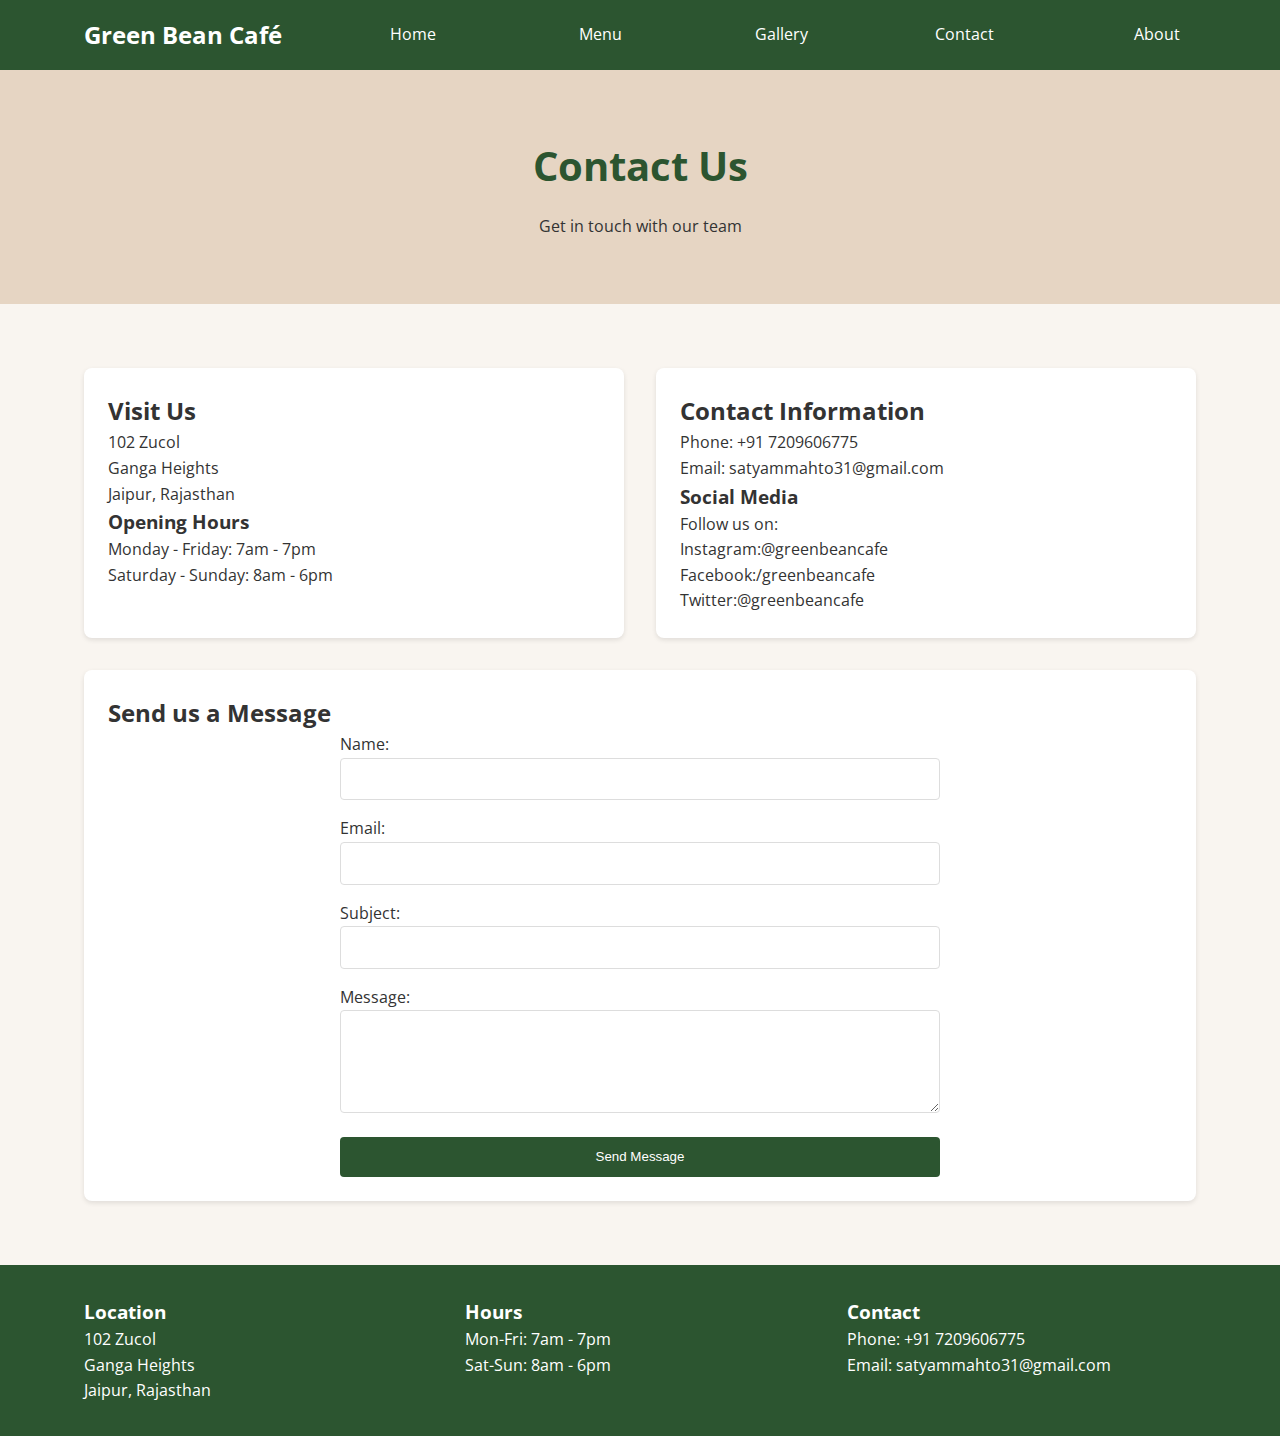
==== contact.html @ f26959c7 "Adding files to the repo" ====
<!DOCTYPE html>
<html lang="en">
<head>
    <meta charset="UTF-8">
    <meta name="viewport" content="width=device-width, initial-scale=1.0">
    <title>Contact Us - Green Bean Café</title>
    <link rel="stylesheet" href="styles.css">
    <link href="https://fonts.googleapis.com/css2?family=Open+Sans:wght@400;600;700&display=swap" rel="stylesheet">
</head>
<body>
    <header>
        <div class="container">
            <nav>
                <a href="index.html" class="logo">Green Bean Café</a>
                <ul class="nav-links">
                    <li><a href="index.html">Home</a></li>
                    <li><a href="menu.html">Menu</a></li>
                    <li><a href="gallery.html">Gallery</a></li>
                    <li><a href="contact.html">Contact</a></li>
                    <li><a href="about.html">About</a></li>
                </ul>
            </nav>
        </div>
    </header>

    <section class="hero">
        <div class="container">
            <h1>Contact Us</h1>
            <p>Get in touch with our team</p>
        </div>
    </section>

    <main>
        <div class="container">
            <div class="grid-container">
                <div class="card">
                    <h2>Visit Us</h2>
                    <p>102 Zucol<br>Ganga Heights<br>Jaipur, Rajasthan</p>
                    <h3>Opening Hours</h3>
                    <p>Monday - Friday: 7am - 7pm<br>
                    Saturday - Sunday: 8am - 6pm</p>
                </div>
                <div class="card">
                    <h2>Contact Information</h2>
                    <p>Phone: +91 7209606775<br>
                    Email: satyammahto31@gmail.com</p>
                    <h3>Social Media</h3>
                    <p>Follow us on:<br>
                    Instagram:@greenbeancafe<br>
                    Facebook:/greenbeancafe<br>
                    Twitter:@greenbeancafe</p>
                </div>
            </div>

            <div class="card">
                <h2>Send us a Message</h2>
                <form action="#" method="POST">
                    <div>
                        <label for="name">Name:</label>
                        <input type="text" id="name" name="name" required>
                    </div>
                    <div>
                        <label for="email">Email:</label>
                        <input type="email" id="email" name="email" required>
                    </div>
                    <div>
                        <label for="subject">Subject:</label>
                        <input type="text" id="subject" name="subject" required>
                    </div>
                    <div>
                        <label for="message">Message:</label>
                        <textarea id="message" name="message" rows="5" required></textarea>
                    </div>
                    <button type="submit">Send Message</button>
                </form>
            </div>
        </div>
    </main>

    <footer>
        <div class="container">
            <div class="footer-grid">
                <div>
                    <h3>Location</h3>
                    <p>102 Zucol<br>Ganga Heights<br>Jaipur, Rajasthan</p>
                </div>
                <div>
                    <h3>Hours</h3>
                    <p>Mon-Fri: 7am - 7pm<br>Sat-Sun: 8am - 6pm</p>
                </div>
                <div>
                    <h3>Contact</h3>
                    <p>Phone: +91 7209606775<br>Email: satyammahto31@gmail.com</p>
                </div>
            </div>
        </div>
    </footer>
</body>
</html>
---- styles.css ----
/* Global Styles */
:root {
    --primary-color: #2c5530;
    --secondary-color: #8b593e;
    --background-color: #f9f5f0;
    --text-color: #333;
    --accent-color: #e6d5c3;
}

* {
    margin: 0;
    padding: 0;
    box-sizing: border-box;
}

body {
    font-family: 'Open Sans', sans-serif;
    line-height: 1.6;
    color: var(--text-color);
    background-color: var(--background-color);
}

.container {
    width: 90%;
    max-width: 1200px;
    margin: 0 auto;
    padding: 0 20px;
}

/* Header Styles */
header {
    background-color: var(--primary-color);
    padding: 1rem 0;
    position: sticky;
    top: 0;
    z-index: 100;
}

nav {
    display: grid;
    grid-template-columns: auto 1fr;
    align-items: center;
}

.logo {
    color: white;
    text-decoration: none;
    font-size: 1.5rem;
    font-weight: bold;
}

.nav-links {
    display: grid;
    grid-template-columns: repeat(auto-fit, minmax(100px, auto));
    gap: 1rem;
    justify-items: end;
    list-style: none;
}

.nav-links a {
    color: white;
    text-decoration: none;
    padding: 0.5rem 1rem;
    transition: color 0.3s ease;
}

.nav-links a:hover {
    color: var(--accent-color);
}

/* Hero Section */
.hero {
    background-color: var(--accent-color);
    padding: 4rem 0;
    text-align: center;
}

.hero h1 {
    font-size: 2.5rem;
    color: var(--primary-color);
    margin-bottom: 1rem;
}

/* Main Content */
main {
    padding: 2rem 0;
}

.grid-container {
    display: grid;
    grid-template-columns: repeat(auto-fit, minmax(300px, 1fr));
    gap: 2rem;
    padding: 2rem 0;
}

.card {
    background: white;
    border-radius: 8px;
    padding: 1.5rem;
    box-shadow: 0 2px 5px rgba(0,0,0,0.1);
}

/* Form Styles */
form {
    display: grid;
    gap: 1rem;
    max-width: 600px;
    margin: 0 auto;
}

input, textarea {
    padding: 0.8rem;
    border: 1px solid #ddd;
    border-radius: 4px;
    width: 100%;
}

button {
    background-color: var(--primary-color);
    color: white;
    padding: 0.8rem 1.5rem;
    border: none;
    border-radius: 4px;
    cursor: pointer;
    transition: background-color 0.3s ease;
}

button:hover {
    background-color: #1a331e;
}

/* Footer */
footer {
    background-color: var(--primary-color);
    color: white;
    padding: 2rem 0;
    margin-top: 2rem;
}

.footer-grid {
    display: grid;
    grid-template-columns: repeat(auto-fit, minmax(200px, 1fr));
    gap: 2rem;
}

/* Responsive Design */
@media (max-width: 768px) {
    nav {
        grid-template-columns: 1fr;
        text-align: center;
        gap: 1rem;
    }
    
    .nav-links {
        grid-template-columns: 1fr;
        justify-items: center;
    }
    
    .hero h1 {
        font-size: 2rem;
    }
}

/* Menu Page Specific */
.menu-grid {
    display: grid;
    grid-template-columns: repeat(auto-fit, minmax(250px, 1fr));
    gap: 2rem;
}

.menu-item {
    background: white;
    border-radius: 8px;
    padding: 1.5rem;
    text-align: center;
}

/* Gallery Page Specific */
.gallery-grid {
    display: grid;
    grid-template-columns: repeat(auto-fit, minmax(200px, 1fr));
    gap: 1rem;
}

.gallery-item img {
    width: 100%;
    height: 200px;
    object-fit: cover;
    border-radius: 8px;
}

/* About Page Specific */
.team-member {
    text-align: center;
}

.team-member img {
    width: 150px;
    height: 150px;
    border-radius: 50%;
    margin-bottom: 1rem;
}
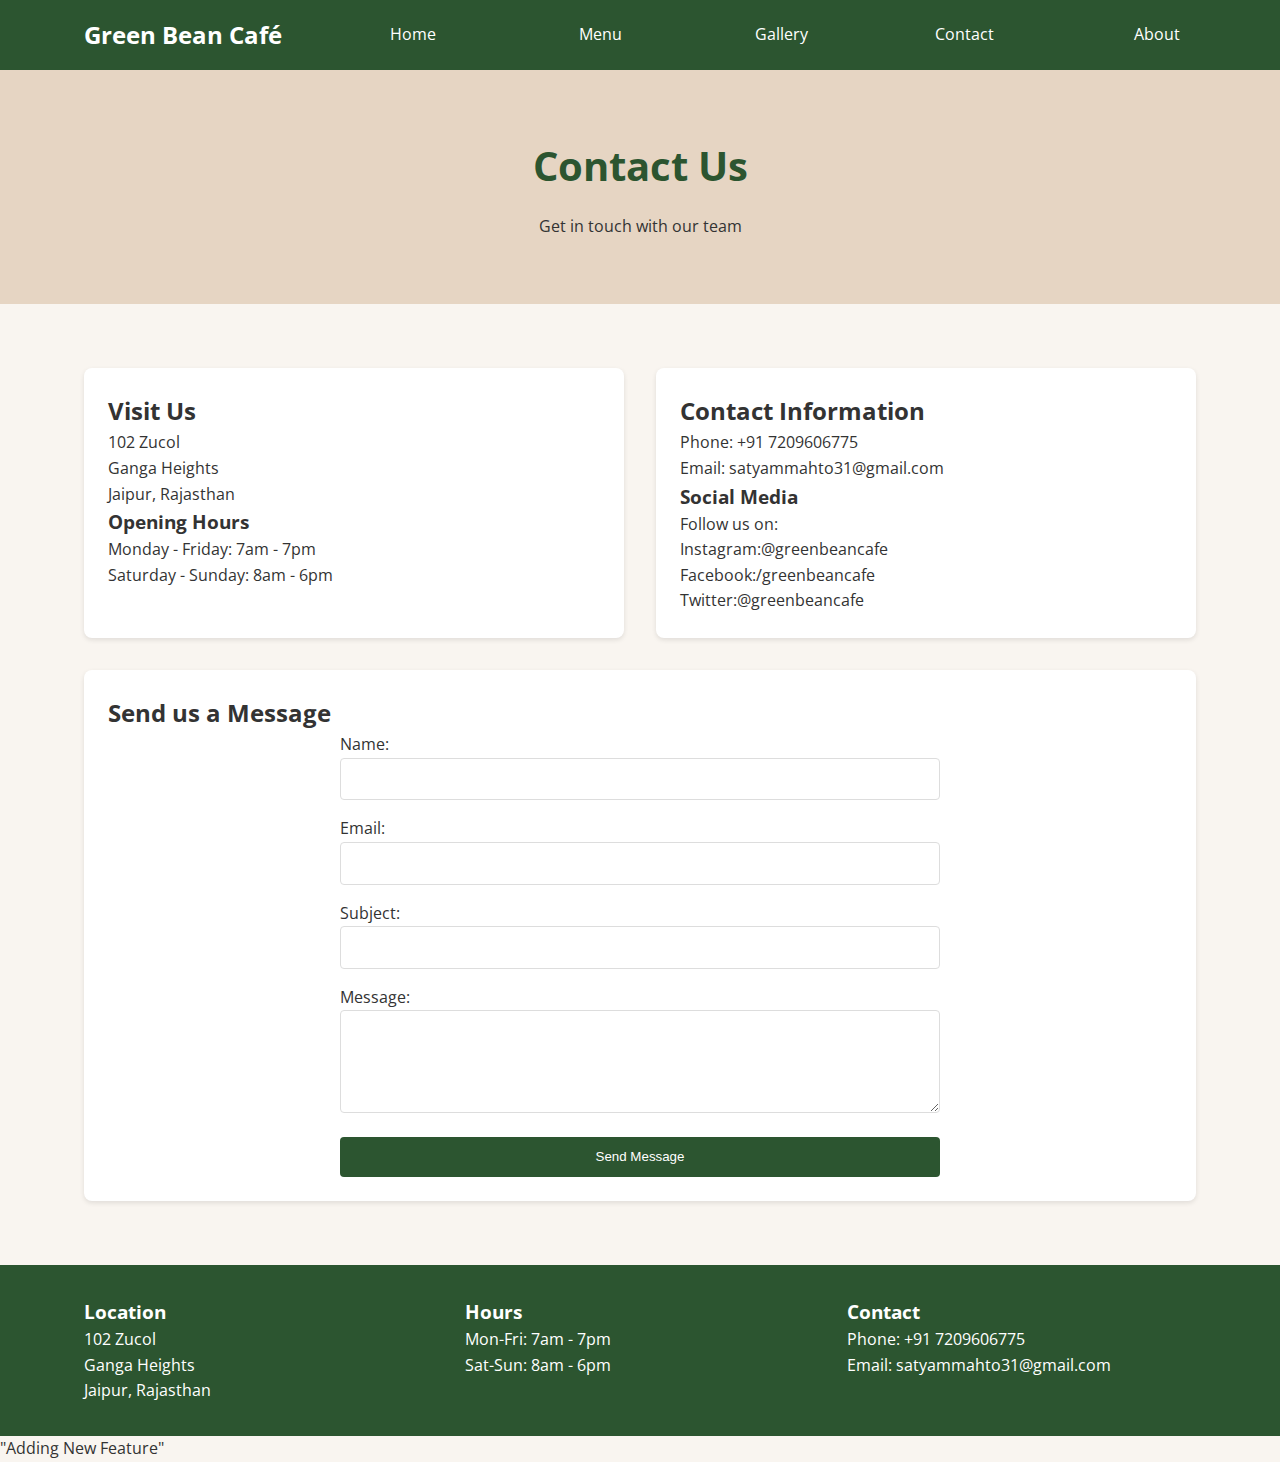
==== commit b37073cf: "Add New feature" ====
--- a/contact.html
+++ b/contact.html
@@ -96,4 +96,5 @@
         </div>
     </footer>
 </body>
-</html>+</html>
+<p>"Adding New Feature"</p>